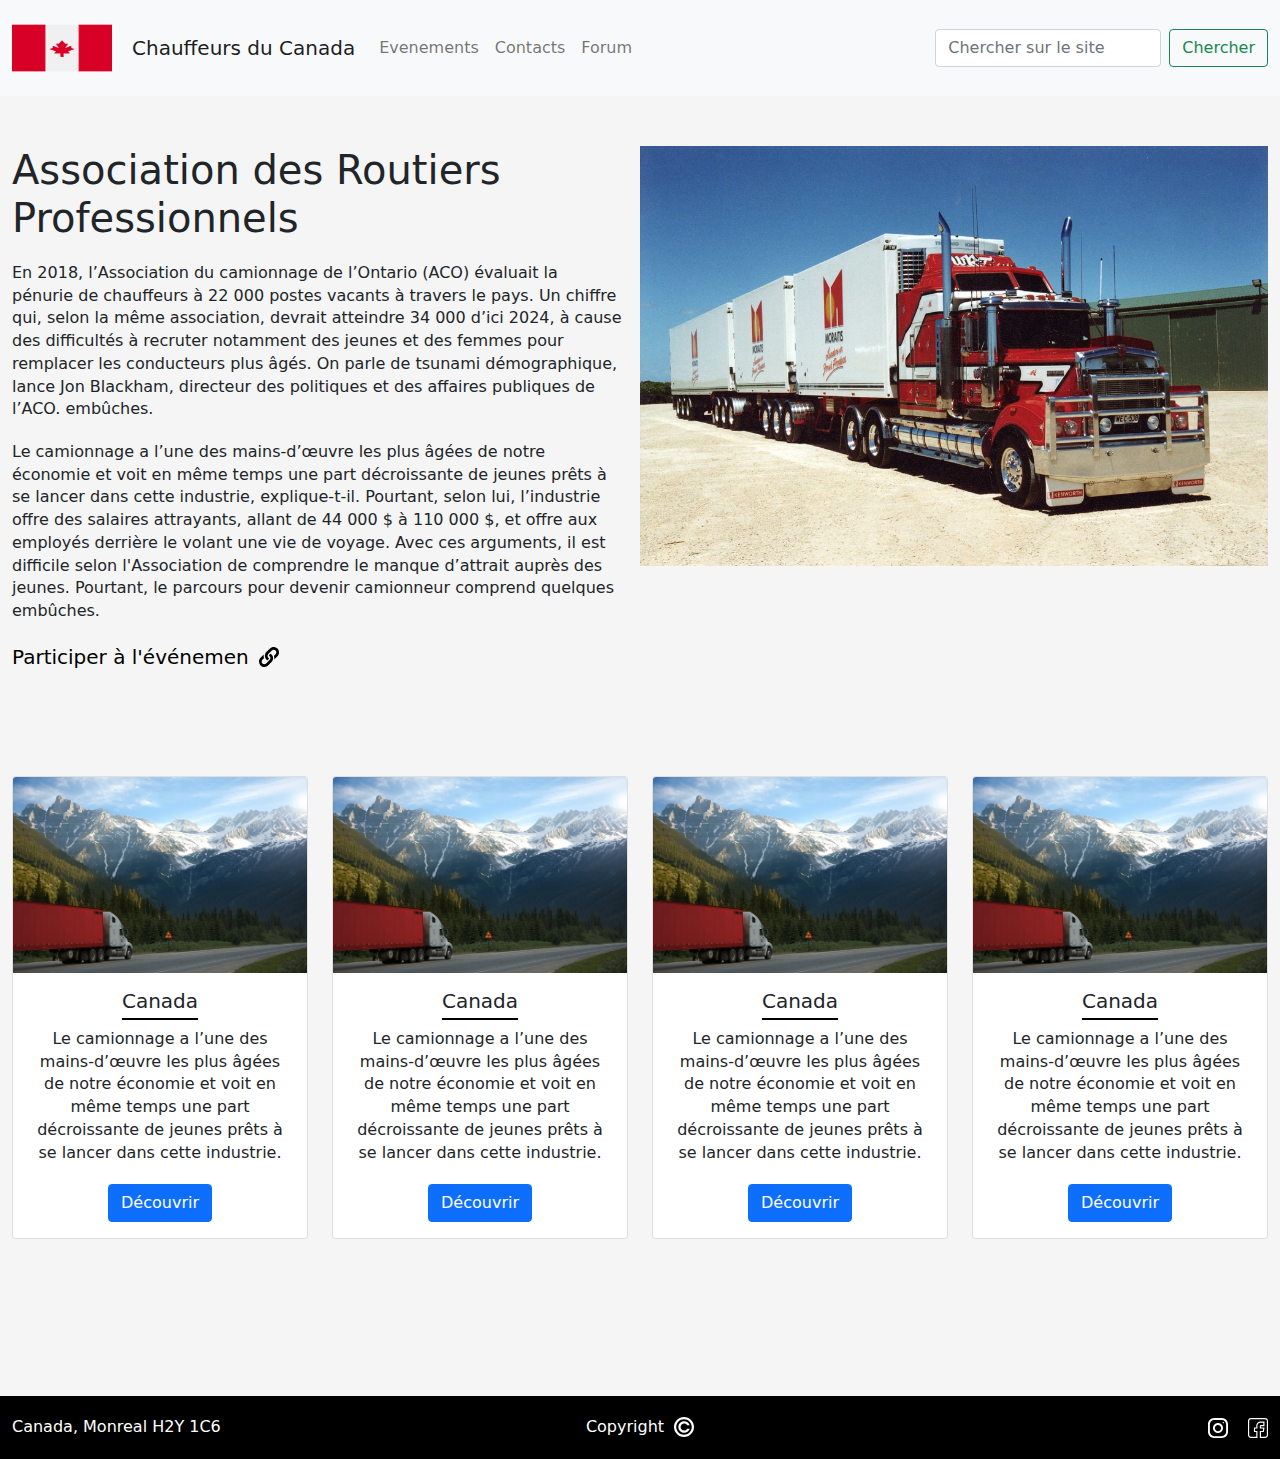
==== index.html @ 6ea52065 "project" ====
<!DOCTYPE html>
<html lang="fr">

<head>
    <meta charset="UTF-8">
    <meta name="viewport" content="width=device-width, initial-scale=1.0">
    <title>Association Chauffeur Canada</title>
    <link rel="stylesheet" href="normalize.css">
    <link rel="stylesheet" href="bootstrap.min.css">
    <link rel="stylesheet" href="main.css">
</head>

<body>
    <header class="header">
        <nav class="navbar navbar-expand-lg navbar-light bg-light">
            <div class="container-xxl">
                <a class="navbar-brand nav-logo" href="./index.html">
                    <img src="./img/canada.png" alt="" class="nav-icon">
                    <span class="nav-title d-none d-sm-flex">Chauffeurs du Canada</span>
                </a>
                <button class="navbar-toggler" type="button" data-bs-toggle="collapse" data-bs-target="#navbarSupportedContent" aria-controls="navbarSupportedContent" aria-expanded="false" aria-label="Toggle navigation">
                    <span class="navbar-toggler-icon"></span>
                </button>
                <div class="collapse navbar-collapse" id="navbarSupportedContent">
                    <ul class="navbar-nav me-auto mb-2 mb-lg-0">

                        <li class="nav-item">
                            <a class="nav-link" href="./evenements.html">Evenements</a>
                        </li>

                        <li class="nav-item">
                            <a class="nav-link" href="#">Contacts</a>
                        </li>
                        <li class="nav-item">
                            <a class="nav-link" href="#">Forum</a>
                        </li>

                    </ul>
                    <form class="d-flex">
                        <input class="form-control me-2" type="search" placeholder="Chercher sur le site" aria-label="Search">
                        <button class="btn btn-outline-success" type="submit">Chercher</button>
                    </form>
                </div>
            </div>
        </nav>
    </header>
    <section class="section welcome">
        <div class="container-xxl">
            <div class="clearfix">
                <img src="./img/camion-welcome.jpeg" class="col-md-6 float-md-end mb-3 ms-md-3 img-fluid" alt="...">
                <h1 class="welcome-title">Association des Routiers Professionnels</h1>
                <p class="welcome-desc">
                    En 2018, l’Association du camionnage de l’Ontario (ACO) évaluait la pénurie de chauffeurs à 22 000 postes vacants à travers le pays. Un chiffre qui, selon la même association, devrait atteindre 34 000 d’ici 2024, à cause des difficultés à recruter notamment
                    des jeunes et des femmes pour remplacer les conducteurs plus âgés. On parle de tsunami démographique, lance Jon Blackham, directeur des politiques et des affaires publiques de l’ACO. embûches.
                </p>
                <p class="welcome-desc">
                    Le camionnage a l’une des mains-d’œuvre les plus âgées de notre économie et voit en même temps une part décroissante de jeunes prêts à se lancer dans cette industrie, explique-t-il. Pourtant, selon lui, l’industrie offre des salaires attrayants, allant
                    de 44 000 $ à 110 000 $, et offre aux employés derrière le volant une vie de voyage. Avec ces arguments, il est difficile selon l'Association de comprendre le manque d’attrait auprès des jeunes. Pourtant, le parcours pour devenir camionneur
                    comprend quelques embûches.
                </p>
                <a href="evenements.html" class="evenement-link">Participer à l'événemen</a>
            </div>


        </div>


    </section>
    <section class="section cards-info">
        <div class="container-xxl">
            <div class="row justify-content-between">
                <div class="col-12 col-sm-6 col-lg-3 cards-col">
                    <div class="card w-33">
                        <img src="./img/camion-card-2.jpg" class="card-img-top" alt="...">
                        <div class="card-body">
                            <h5 class="card-title">Canada</h5>
                            <p class="card-text">Le camionnage a l’une des mains-d’œuvre les plus âgées de notre économie et voit en même temps une part décroissante de jeunes prêts à se lancer dans cette industrie.</p>
                            <a href="#" class="btn btn-primary">Découvrir</a>
                        </div>
                    </div>
                </div>

                <div class="col-12 col-sm-6 col-lg-3 cards-col">
                    <div class="card w-33">
                        <img src="./img/camion-card-2.jpg" class="card-img-top" alt="...">
                        <div class="card-body">
                            <h5 class="card-title">Canada</h5>
                            <p class="card-text">Le camionnage a l’une des mains-d’œuvre les plus âgées de notre économie et voit en même temps une part décroissante de jeunes prêts à se lancer dans cette industrie.</p>
                            <a href="#" class="btn btn-primary">Découvrir</a>
                        </div>
                    </div>
                </div>
                <div class="col-12 col-sm-6 col-lg-3 cards-col">
                    <div class="card w-33">
                        <img src="./img/camion-card-2.jpg" class="card-img-top" alt="...">
                        <div class="card-body">
                            <h5 class="card-title">Canada</h5>
                            <p class="card-text">Le camionnage a l’une des mains-d’œuvre les plus âgées de notre économie et voit en même temps une part décroissante de jeunes prêts à se lancer dans cette industrie.</p>
                            <a href="#" class="btn btn-primary">Découvrir</a>
                        </div>
                    </div>
                </div>
                <div class="col-12 col-sm-6 col-lg-3 cards-col">
                    <div class="card w-33">
                        <img src="./img/camion-card-2.jpg" class="card-img-top" alt="...">
                        <div class="card-body">
                            <h5 class="card-title">Canada</h5>
                            <p class="card-text">Le camionnage a l’une des mains-d’œuvre les plus âgées de notre économie et voit en même temps une part décroissante de jeunes prêts à se lancer dans cette industrie.</p>
                            <a href="#" class="btn btn-primary">Découvrir</a>
                        </div>
                    </div>
                </div>

            </div>
        </div>



        </div>
    </section>
    <footer class="footer">
        <div class="container-xxl">
            <div class="row">
                <div class="col-6 col-sm-6 col-md-4 col-footer">
                    <address class="footer-adress">
                        Canada, Monreal H2Y 1C6
                    </address>
                </div>
                <div class="d-none d-md-flex col-md-4 col-footer col-footer-copyright">Copyright</div>
                <div class="col-6 col-sm-6 col-md-4 col-footer ">
                    <ul class="social-list">
                        <li class="social-items">
                            <a href="#" class="social-link">
                                <?xml version="1.0" encoding="iso-8859-1"?>
                                <svg fill="white" width="20" height="20" version="1.1" id="Capa_1" xmlns="http://www.w3.org/2000/svg" xmlns:xlink="http://www.w3.org/1999/xlink" x="0px" y="0px" viewBox="0 0 512 512" style="enable-background:new 0 0 512 512;" xml:space="preserve">
                                    <g>
                                        <g>
                                            <path d="M352,0H160C71.648,0,0,71.648,0,160v192c0,88.352,71.648,160,160,160h192c88.352,0,160-71.648,160-160V160
                                            C512,71.648,440.352,0,352,0z M464,352c0,61.76-50.24,112-112,112H160c-61.76,0-112-50.24-112-112V160C48,98.24,98.24,48,160,48
                                            h192c61.76,0,112,50.24,112,112V352z" />
                                        </g>
                                    </g>
                                    <g>
                                        <g>
                                            <path
                                                d="M256,128c-70.688,0-128,57.312-128,128s57.312,128,128,128s128-57.312,128-128S326.688,128,256,128z M256,336
                                            c-44.096,0-80-35.904-80-80c0-44.128,35.904-80,80-80s80,35.872,80,80C336,300.096,300.096,336,256,336z" />
                                        </g>
                                    </g>
                                    <g>
                                        <g>
                                            <circle cx="393.6" cy="118.4" r="17.056" />
                                        </g>
                                    </g>
                                </svg>
                            </a>
                        </li>
                        <li class="social-items">
                            <a href="#" class="social-link">
                                <svg fill="white" width="20" height="20" viewBox="0 0 512 512" xmlns="http://www.w3.org/2000/svg">
                                    <path
                                        d="m75 512h167v-182h-60v-60h60v-75c0-41.355469 33.644531-75 75-75h75v60h-60c-16.542969 0-30 13.457031-30 30v60h87.292969l-10 60h-77.292969v182h135c41.355469 0 75-33.644531 75-75v-362c0-41.355469-33.644531-75-75-75h-362c-41.355469 0-75 33.644531-75 75v362c0 41.355469 33.644531 75 75 75zm-45-437c0-24.8125 20.1875-45 45-45h362c24.8125 0 45 20.1875 45 45v362c0 24.8125-20.1875 45-45 45h-105v-122h72.707031l20-120h-92.707031v-30h90v-120h-105c-57.898438 0-105 47.101562-105 105v45h-60v120h60v122h-137c-24.8125 0-45-20.1875-45-45zm0 0" />
                                </svg>
                            </a>
                        </li>
                    </ul>
                </div>
            </div>
        </div>
    </footer>
    <script src="https://cdn.jsdelivr.net/npm/bootstrap@5.0.0-beta1/dist/js/bootstrap.bundle.min.js" integrity="sha384-ygbV9kiqUc6oa4msXn9868pTtWMgiQaeYH7/t7LECLbyPA2x65Kgf80OJFdroafW" crossorigin="anonymous"></script>

</body>

</html>
---- main.css ----
html,
body {
  height: 100%;
}

body {
  font-size: 16px;
  -webkit-font-smoothing: antialiased; //технология, используемая для устранения эффекта «зубчатости», возникающего на краях одновременно выводимого на экран множества отдельных друг от друга плоских или объёмных изображений
  -moz-osx-font-smoothing: grayscale;
  line-height: 1.42;
  position: relative;
  padding: 0;
  margin: 0;
}

*,
*:before,
*:after {
  -webkit-box-sizing: border-box; //Предсказуемый размер элемента.
  box-sizing: border-box;
  transition: 0.5s ease-in-out;
}

* {
  margin: 0;
  padding: 0;
}

a {
  text-decoration: none;
}

table {
  border-collapse: collapse;
  border-spacing: 0;
}

ul li {
  padding: 0;
  margin: 0;
  list-style: none;
}

p {
  padding: 0;
  margin: 0;
}

h1,
h2,
h3,
h4,
h5,
h6 {
  margin: 0px;
  font-weight: normal;
}
address {
  margin: 0;
}

.section {
  //height: 100vh;
  display: flex;
  flex-direction: column;
  position: relative;

  min-height: 650px;
}

button {
  cursor: pointer;
}

.nav-icon {
  width: 100px;
  height: 70px;
  margin-right: 20px;
}

.nav-logo {
  display: flex;
  //flex-direction: column;
  align-items: center;
}
.nav-item:hover .nav-link{
  border-bottom: 1px solid black;
  font-weight: bold;
}

.welcome {
  padding-top: 50px;
  background-color: whitesmoke;
}

.welcome-desc {
  margin-bottom: 20px;
}

.welcome-title {
  margin-bottom: 20px;
}

/*CARDS*/
.card-body {
  display: flex;
  flex-direction: column;
  align-items: center;
}

.card-title::after {
  content: "";
  display: flex;
  width: 100%;
  height: 2px;
  background-color: black;
  margin-top: 5px;
}
.cards-info {
  padding-top: 30px;
  padding-bottom: 10px;
  background-color: whitesmoke;
}
.card-text {
  text-align: center;
  margin-bottom: 20px;
}

.cards-col {
  margin-bottom: 30px;
}
.cards-col:last-child {
  margin-bottom: 0px;
}

.evenement-link {
  font-size: 20px;
  color: black;
  display: flex;
  align-items: center;
}

.evenement-link::after {
  content: "";
  background-image: url("./img/url.svg");
  display: flex;
  background-size: 100%;
  width: 20px;
  height: 20px;
  margin-left: 10px;
}

.evenement-link:hover {
  color: red;
}

.evenement-link:hover.evenement-link::after {
  fill: red;
}

.footer {
  background-color: black;
  padding-top: 20px;
  padding-bottom: 20px;
  color: white;
}

.footer-adress {
  width: 100%;
}

.col-footer {
  display: flex;
  justify-content: center;
  align-items: center;
}

.col-footer-copyright {
  display: flex;
  align-items: center;
}
.col-footer-copyright::after {
  content: "";
  background-image: url("./img/copyright.svg");
  display: flex;
  background-size: 100%;
  width: 20px;
  height: 20px;
  margin-left: 10px;
}

.social-list {
  margin: 0;
  display: flex;
  width: 100%;
  justify-content: flex-end;
  padding: 0;
}
.social-items {
  margin-right: 20px;
}
.social-link:hover {
  opacity: 0.5;
}

.social-items:last-child {
  margin-right: 0px;
}
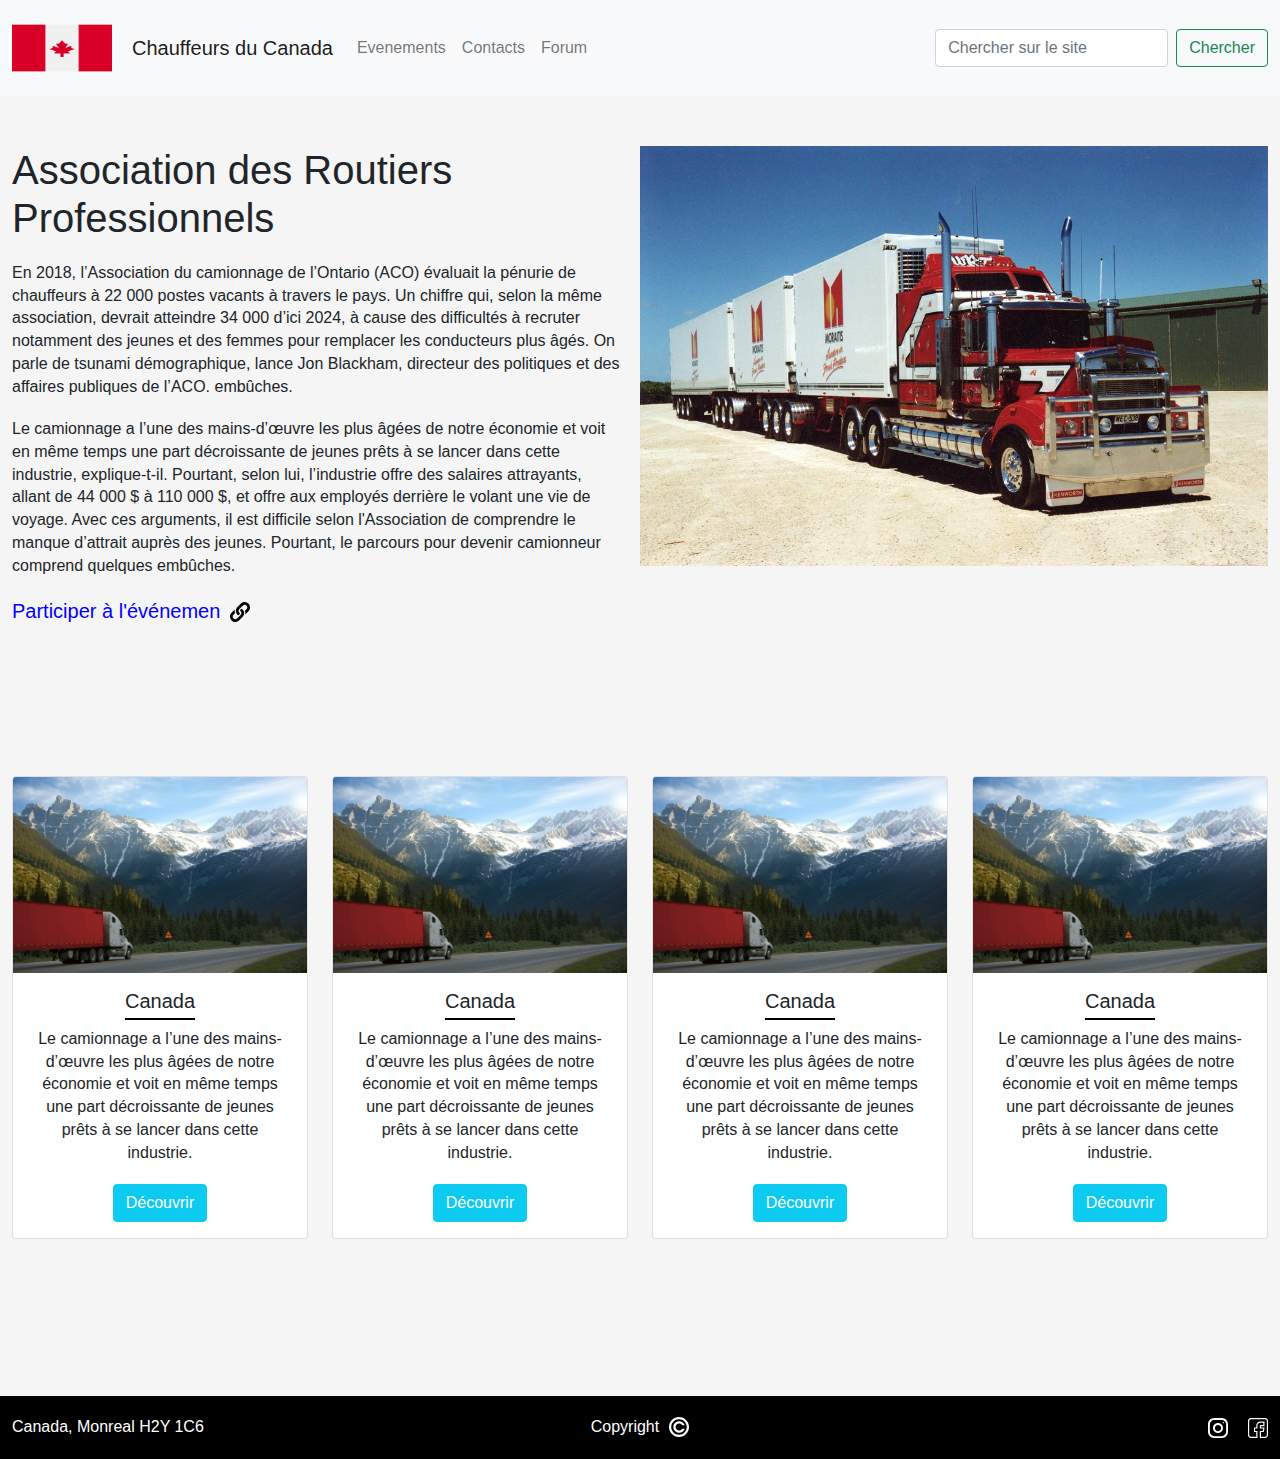
==== commit 3249e494: "modification css add hover pour btn-card" ====
--- a/index.html
+++ b/index.html
@@ -11,113 +11,103 @@
 </head>
 
 <body>
-    <header class="header">
-        <nav class="navbar navbar-expand-lg navbar-light bg-light">
+    <div class="wrapper">
+        <header class="header">
+            <nav class="navbar navbar-expand-lg navbar-light bg-light">
+                <div class="container-xxl">
+                    <a class="navbar-brand nav-logo" href="./index.html">
+                        <img src="./img/canada.png" alt="" class="nav-icon">
+                        <span class="nav-title d-none d-sm-flex">Chauffeurs du Canada</span>
+                    </a>
+                    <button class="navbar-toggler" type="button" data-bs-toggle="collapse" data-bs-target="#navbarSupportedContent" aria-controls="navbarSupportedContent" aria-expanded="false" aria-label="Toggle navigation">
+                        <span class="navbar-toggler-icon"></span>
+                    </button>
+                    <div class="collapse navbar-collapse" id="navbarSupportedContent">
+                        <ul class="navbar-nav me-auto mb-2 mb-lg-0">
+                            <li class="nav-item">
+                                <a class="nav-link" href="./evenements.html">Evenements</a>
+                            </li>
+                            <li class="nav-item">
+                                <a class="nav-link" href="#">Contacts</a>
+                            </li>
+                            <li class="nav-item">
+                                <a class="nav-link" href="#">Forum</a>
+                            </li>
+                        </ul>
+                        <form class="d-flex">
+                            <input class="form-control me-2" type="search" placeholder="Chercher sur le site" aria-label="Search">
+                            <button class="btn btn-outline-success" type="submit">Chercher</button>
+                        </form>
+                    </div>
+                </div>
+            </nav>
+        </header>
+        <section class="section welcome">
             <div class="container-xxl">
-                <a class="navbar-brand nav-logo" href="./index.html">
-                    <img src="./img/canada.png" alt="" class="nav-icon">
-                    <span class="nav-title d-none d-sm-flex">Chauffeurs du Canada</span>
-                </a>
-                <button class="navbar-toggler" type="button" data-bs-toggle="collapse" data-bs-target="#navbarSupportedContent" aria-controls="navbarSupportedContent" aria-expanded="false" aria-label="Toggle navigation">
-                    <span class="navbar-toggler-icon"></span>
-                </button>
-                <div class="collapse navbar-collapse" id="navbarSupportedContent">
-                    <ul class="navbar-nav me-auto mb-2 mb-lg-0">
-
-                        <li class="nav-item">
-                            <a class="nav-link" href="./evenements.html">Evenements</a>
-                        </li>
-
-                        <li class="nav-item">
-                            <a class="nav-link" href="#">Contacts</a>
-                        </li>
-                        <li class="nav-item">
-                            <a class="nav-link" href="#">Forum</a>
-                        </li>
-
-                    </ul>
-                    <form class="d-flex">
-                        <input class="form-control me-2" type="search" placeholder="Chercher sur le site" aria-label="Search">
-                        <button class="btn btn-outline-success" type="submit">Chercher</button>
-                    </form>
+                <div class="clearfix">
+                    <img src="./img/camion-welcome.jpeg" class="col-md-6 float-md-end mb-3 ms-md-3 img-fluid" alt="...">
+                    <h1 class="welcome-title">Association des Routiers Professionnels</h1>
+                    <p class="welcome-desc">
+                        En 2018, l’Association du camionnage de l’Ontario (ACO) évaluait la pénurie de chauffeurs à 22 000 postes vacants à travers le pays. Un chiffre qui, selon la même association, devrait atteindre 34 000 d’ici 2024, à cause des difficultés à recruter notamment
+                        des jeunes et des femmes pour remplacer les conducteurs plus âgés. On parle de tsunami démographique, lance Jon Blackham, directeur des politiques et des affaires publiques de l’ACO. embûches.
+                    </p>
+                    <p class="welcome-desc">
+                        Le camionnage a l’une des mains-d’œuvre les plus âgées de notre économie et voit en même temps une part décroissante de jeunes prêts à se lancer dans cette industrie, explique-t-il. Pourtant, selon lui, l’industrie offre des salaires attrayants, allant
+                        de 44 000 $ à 110 000 $, et offre aux employés derrière le volant une vie de voyage. Avec ces arguments, il est difficile selon l'Association de comprendre le manque d’attrait auprès des jeunes. Pourtant, le parcours pour devenir
+                        camionneur comprend quelques embûches.
+                    </p>
+                    <a href="evenements.html" class="evenement-link">Participer à l'événemen</a>
                 </div>
             </div>
-        </nav>
-    </header>
-    <section class="section welcome">
-        <div class="container-xxl">
-            <div class="clearfix">
-                <img src="./img/camion-welcome.jpeg" class="col-md-6 float-md-end mb-3 ms-md-3 img-fluid" alt="...">
-                <h1 class="welcome-title">Association des Routiers Professionnels</h1>
-                <p class="welcome-desc">
-                    En 2018, l’Association du camionnage de l’Ontario (ACO) évaluait la pénurie de chauffeurs à 22 000 postes vacants à travers le pays. Un chiffre qui, selon la même association, devrait atteindre 34 000 d’ici 2024, à cause des difficultés à recruter notamment
-                    des jeunes et des femmes pour remplacer les conducteurs plus âgés. On parle de tsunami démographique, lance Jon Blackham, directeur des politiques et des affaires publiques de l’ACO. embûches.
-                </p>
-                <p class="welcome-desc">
-                    Le camionnage a l’une des mains-d’œuvre les plus âgées de notre économie et voit en même temps une part décroissante de jeunes prêts à se lancer dans cette industrie, explique-t-il. Pourtant, selon lui, l’industrie offre des salaires attrayants, allant
-                    de 44 000 $ à 110 000 $, et offre aux employés derrière le volant une vie de voyage. Avec ces arguments, il est difficile selon l'Association de comprendre le manque d’attrait auprès des jeunes. Pourtant, le parcours pour devenir camionneur
-                    comprend quelques embûches.
-                </p>
-                <a href="evenements.html" class="evenement-link">Participer à l'événemen</a>
-            </div>
-
-
-        </div>
-
-
-    </section>
-    <section class="section cards-info">
-        <div class="container-xxl">
-            <div class="row justify-content-between">
-                <div class="col-12 col-sm-6 col-lg-3 cards-col">
-                    <div class="card w-33">
-                        <img src="./img/camion-card-2.jpg" class="card-img-top" alt="...">
-                        <div class="card-body">
-                            <h5 class="card-title">Canada</h5>
-                            <p class="card-text">Le camionnage a l’une des mains-d’œuvre les plus âgées de notre économie et voit en même temps une part décroissante de jeunes prêts à se lancer dans cette industrie.</p>
-                            <a href="#" class="btn btn-primary">Découvrir</a>
+        </section>
+        <section class="section cards-info">
+            <div class="container-xxl">
+                <div class="row justify-content-between">
+                    <div class="col-12 col-sm-6 col-lg-3 cards-col">
+                        <div class="card w-33">
+                            <img src="./img/camion-card-2.jpg" class="card-img-top" alt="...">
+                            <div class="card-body">
+                                <h5 class="card-title">Canada</h5>
+                                <p class="card-text">Le camionnage a l’une des mains-d’œuvre les plus âgées de notre économie et voit en même temps une part décroissante de jeunes prêts à se lancer dans cette industrie.</p>
+                                <a href="#" class="btn btn-info btn-cards">Découvrir</a>
+                            </div>
+                        </div>
+                    </div>
+                    <div class="col-12 col-sm-6 col-lg-3 cards-col">
+                        <div class="card w-33">
+                            <img src="./img/camion-card-2.jpg" class="card-img-top" alt="...">
+                            <div class="card-body">
+                                <h5 class="card-title">Canada</h5>
+                                <p class="card-text">Le camionnage a l’une des mains-d’œuvre les plus âgées de notre économie et voit en même temps une part décroissante de jeunes prêts à se lancer dans cette industrie.</p>
+                                <a href="#" class="btn btn-info btn-cards">Découvrir</a>
+                            </div>
+                        </div>
+                    </div>
+                    <div class="col-12 col-sm-6 col-lg-3 cards-col">
+                        <div class="card w-33">
+                            <img src="./img/camion-card-2.jpg" class="card-img-top" alt="...">
+                            <div class="card-body">
+                                <h5 class="card-title">Canada</h5>
+                                <p class="card-text">Le camionnage a l’une des mains-d’œuvre les plus âgées de notre économie et voit en même temps une part décroissante de jeunes prêts à se lancer dans cette industrie.</p>
+                                <a href="#" class="btn btn-info btn-cards">Découvrir</a>
+                            </div>
+                        </div>
+                    </div>
+                    <div class="col-12 col-sm-6 col-lg-3 cards-col">
+                        <div class="card w-33">
+                            <img src="./img/camion-card-2.jpg" class="card-img-top" alt="...">
+                            <div class="card-body">
+                                <h5 class="card-title">Canada</h5>
+                                <p class="card-text">Le camionnage a l’une des mains-d’œuvre les plus âgées de notre économie et voit en même temps une part décroissante de jeunes prêts à se lancer dans cette industrie.</p>
+                                <a href="#" class="btn btn-info btn-cards">Découvrir</a>
+                            </div>
                         </div>
                     </div>
                 </div>
-
-                <div class="col-12 col-sm-6 col-lg-3 cards-col">
-                    <div class="card w-33">
-                        <img src="./img/camion-card-2.jpg" class="card-img-top" alt="...">
-                        <div class="card-body">
-                            <h5 class="card-title">Canada</h5>
-                            <p class="card-text">Le camionnage a l’une des mains-d’œuvre les plus âgées de notre économie et voit en même temps une part décroissante de jeunes prêts à se lancer dans cette industrie.</p>
-                            <a href="#" class="btn btn-primary">Découvrir</a>
-                        </div>
-                    </div>
-                </div>
-                <div class="col-12 col-sm-6 col-lg-3 cards-col">
-                    <div class="card w-33">
-                        <img src="./img/camion-card-2.jpg" class="card-img-top" alt="...">
-                        <div class="card-body">
-                            <h5 class="card-title">Canada</h5>
-                            <p class="card-text">Le camionnage a l’une des mains-d’œuvre les plus âgées de notre économie et voit en même temps une part décroissante de jeunes prêts à se lancer dans cette industrie.</p>
-                            <a href="#" class="btn btn-primary">Découvrir</a>
-                        </div>
-                    </div>
-                </div>
-                <div class="col-12 col-sm-6 col-lg-3 cards-col">
-                    <div class="card w-33">
-                        <img src="./img/camion-card-2.jpg" class="card-img-top" alt="...">
-                        <div class="card-body">
-                            <h5 class="card-title">Canada</h5>
-                            <p class="card-text">Le camionnage a l’une des mains-d’œuvre les plus âgées de notre économie et voit en même temps une part décroissante de jeunes prêts à se lancer dans cette industrie.</p>
-                            <a href="#" class="btn btn-primary">Découvrir</a>
-                        </div>
-                    </div>
-                </div>
-
             </div>
-        </div>
-
-
-
-        </div>
+    </div>
     </section>
+    </div>
     <footer class="footer">
         <div class="container-xxl">
             <div class="row">
--- a/main.css
+++ b/main.css
@@ -1,3 +1,5 @@
+/*Layout*/
+
 html,
 body {
   height: 100%;
@@ -11,6 +13,9 @@
   position: relative;
   padding: 0;
   margin: 0;
+  display: flex;
+  flex-direction: column;
+  font-family: "Roboto Condensed", sans-serif;
 }
 
 *,
@@ -55,8 +60,13 @@
   margin: 0px;
   font-weight: normal;
 }
+
 address {
   margin: 0;
+}
+
+.wrapper {
+  flex: 1 0 auto;
 }
 
 .section {
@@ -71,6 +81,12 @@
 button {
   cursor: pointer;
 }
+
+/*Layout END*/
+
+/*------------------------------------------*/
+
+/*Navigation*/
 
 .nav-icon {
   width: 100px;
@@ -83,10 +99,16 @@
   //flex-direction: column;
   align-items: center;
 }
-.nav-item:hover .nav-link{
+.nav-item:hover .nav-link {
   border-bottom: 1px solid black;
   font-weight: bold;
 }
+
+/*Navigation END*/
+
+/*------------------------------------------*/
+
+/*Section Welcome*/
 
 .welcome {
   padding-top: 50px;
@@ -101,7 +123,12 @@
   margin-bottom: 20px;
 }
 
+/*Section Welcome END*/
+
+/*------------------------------------------*/
+
 /*CARDS*/
+
 .card-body {
   display: flex;
   flex-direction: column;
@@ -133,9 +160,24 @@
   margin-bottom: 0px;
 }
 
+.btn-cards {
+  color: #ffffff;
+}
+.btn-cards:hover {
+  transform: scale(1.2);
+  background-color: green;
+  color: #ffffff;
+}
+
+/*CARDS END*/
+
+/*------------------------------------------*/
+
+/*Evenement-LINK*/
+
 .evenement-link {
   font-size: 20px;
-  color: black;
+  color: blue;
   display: flex;
   align-items: center;
 }
@@ -157,12 +199,19 @@
 .evenement-link:hover.evenement-link::after {
   fill: red;
 }
+
+/*Evenement-LINK*/
+
+/*------------------------------------------*/
+
+/*FOOTER*/
 
 .footer {
   background-color: black;
   padding-top: 20px;
   padding-bottom: 20px;
   color: white;
+  flex-shrink: 0;
 }
 
 .footer-adress {
@@ -206,3 +255,51 @@
 .social-items:last-child {
   margin-right: 0px;
 }
+
+/*FOOTER END*/
+
+/*------------------------------------------*/
+
+/*evenements*/
+
+.evenement-section {
+  padding-top: 40px;
+  padding-bottom: 40px;
+}
+.form-block {
+  margin-bottom: 40px;
+}
+.foire-content {
+  margin-bottom: 40px;
+}
+
+.form-btn__block {
+  display: flex;
+  justify-content: center;
+}
+
+.event-img {
+  height: 100%;
+}
+
+.evenement-link__retour::after {
+  content: "";
+  background-image: url("./img/back.svg");
+  display: flex;
+  background-size: 100%;
+  width: 20px;
+  height: 20px;
+  margin-left: 10px;
+}
+
+/*Partners*/
+
+.partners {
+  margin-bottom: 40px;
+}
+
+.partners-img {
+  border: none;
+}
+
+/*Partners END*/
